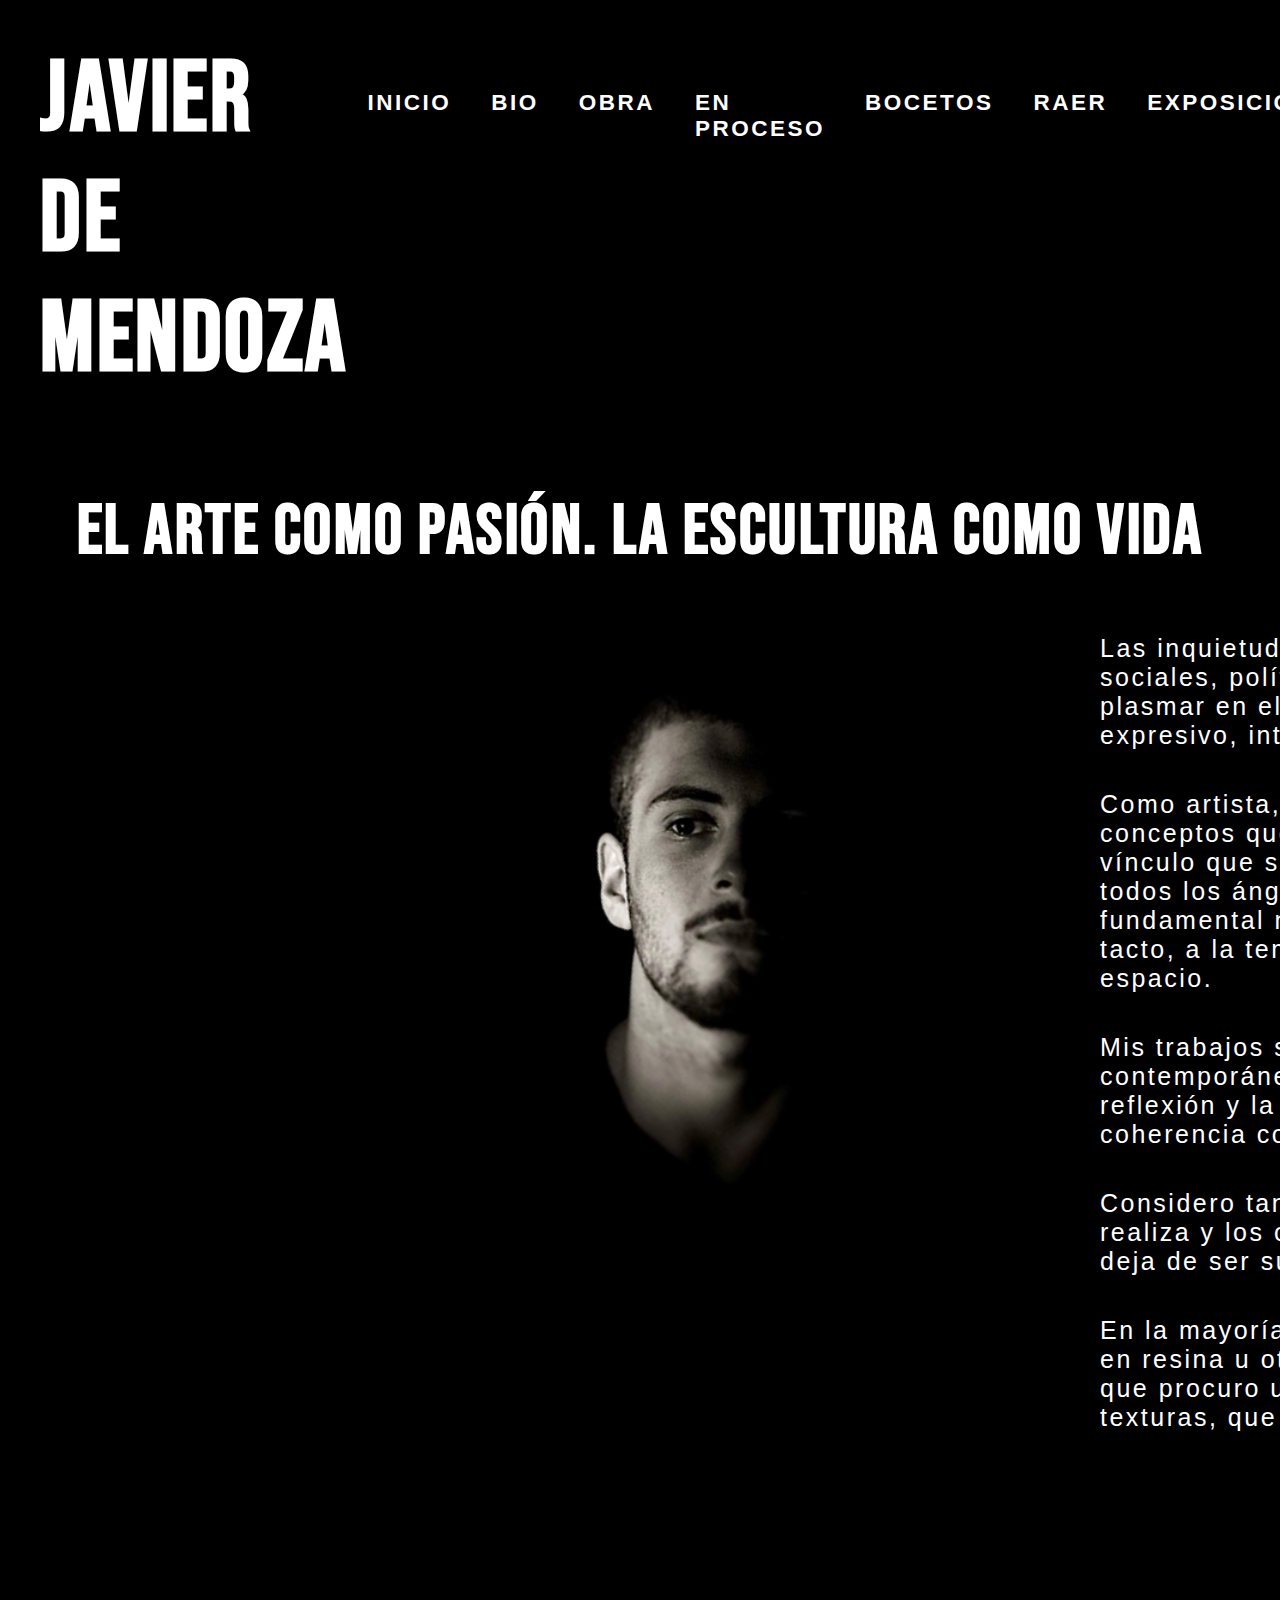
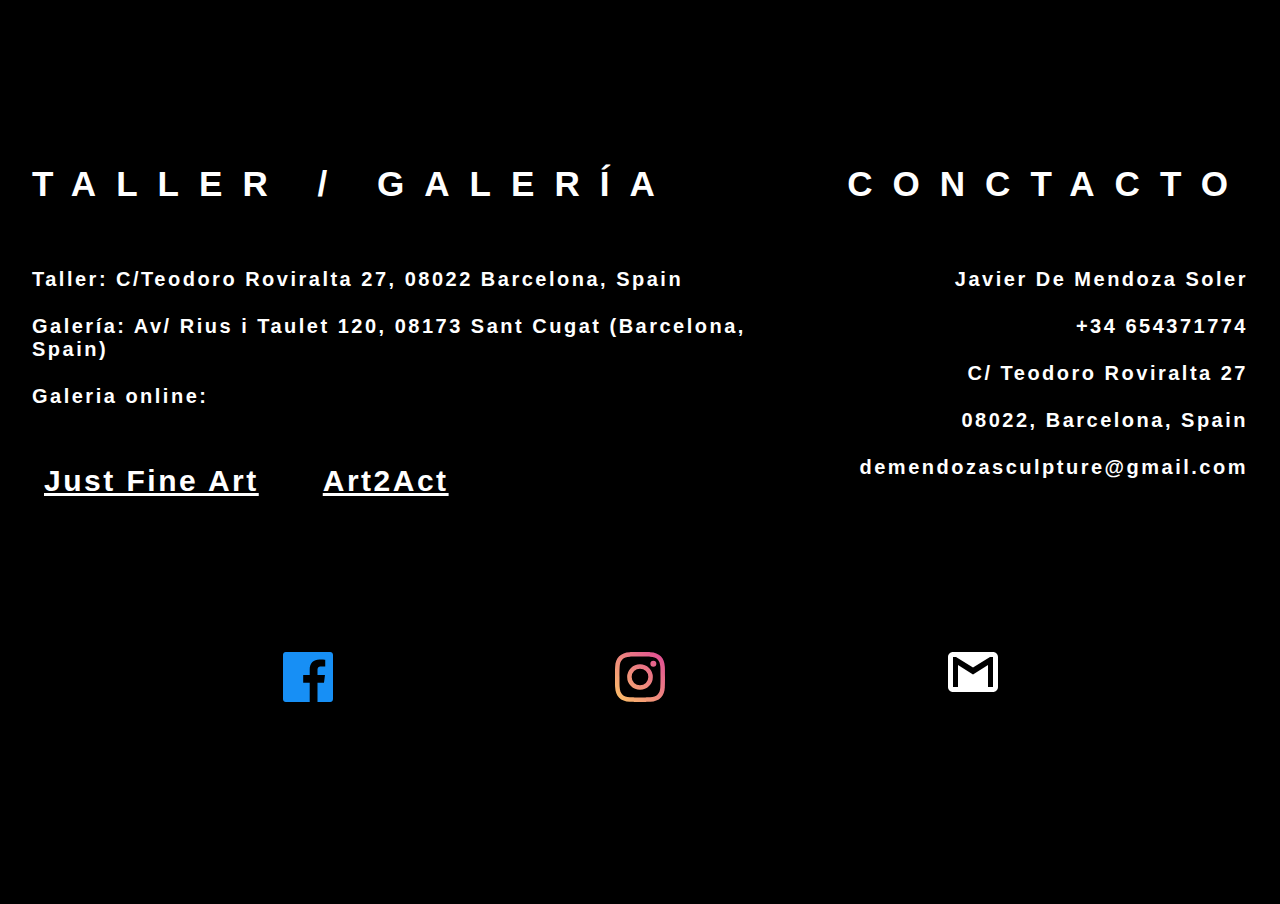
==== index.html @ 6c3a4b6c "initial comit" ====
<!DOCTYPE html>
<html lang="en">
<head>
    <meta charset="UTF-8">
    <meta http-equiv="X-UA-Compatible" content="IE=edge">
    <meta name="viewport" content="width=device-width, initial-scale=1.0">
    <link rel="stylesheet" href="style.css">
    <title>JAVIER</title>
</head>
<body>
    <header>
        <div class="container">
            <div class="container__head">
                <div class="container__head-title">
                    <h1>Javier De Mendoza</h1>
                </div>
            </div>
            <div class="container__head-menu">
                <div>
                    <a href="/index.html"><h2>Inicio</h2></a>
                </div>
                <div>
                    <a href="/Bio/index.html"><h2>Bio</h2></a>
                </div>
                <div>
                    <a href="/Obra/index.html"><h2>Obra</h2></a>
                </div>
                <div>
                    <a href="/EnProceso/index.html"><h2>En proceso</h2></a>
                </div>
                <div>
                    <a href="/Bocetos/index.html"><h2>Bocetos</h2></a>
                </div>
                <div>
                    <a href="/RAER/index.html"><h2>RAER</h2></a>
                </div>
                <div>
                    <a href="/Exposiciones/index.html"><h2>Exposiciones</h2></a>
                </div>
                <div>
                    <a href="/Contacto/index.html"><h2>Contacto</h2></a>
                </div>
            </div>
        </div>
    </header>

    <main>
        <div class="title">
            <h3>El arte como pasión. La escultura como vida</h3>
        </div>
        <div class="inicio">
            <div class="inicio__img">
                <img class="inicio__img-img" src="/Imagenes/Perfil/fotoPerf.png" alt="">
            </div>
            <div class="inicio__text">
                <div>
                    <p>Las inquietudes que me forman como artista y como persona van ligadas a temas sociales, políticos y emocionales, que siento la necesidad de compartir y plasmar en el formato que, en mi opinión, no es solo permanente, sino bello, expresivo, interactivo y con una gran importancia visual.</p>
                </div>
                <div>
                    <p>Como artista, siento la necesidad de materializar de una forma tridimensional los conceptos que quiero transmitir. Es más importante para mí la conexión y el vínculo que se genera entre la persona y aquello que puede tocar y ver desde todos los ángulos, con lo que puede conectar a nivel físico. Por eso considero fundamental no limitar mi trabajo al sentido visual, sino ampliarlo también al tacto, a la temperatura, al peso visual y al contorno que sustrae la obra a un espacio.</p>
                </div>
                <div>
                    <p>Mis trabajos se caracterizan por ser obras escultóricas figurativas contemporáneas. Todas contienen una carga teórica, una narrativa que busca la reflexión y la participación del espectador a nivel personal, además de una coherencia con el entorno social y temporal para el cual están destinadas.</p>
                </div>
                <div>
                    <p>Considero tan fundamental la calidad del trabajo como la razón por la que se realiza y los objetivos que se plantean con cada obra, porque el fin último no deja de ser su difusión, para que mi trabajo llegue a donde pretendo.</p>
                </div>
                <div>
                    <p>En la mayoría de mis obras utilizo la técnica del modelado en arcilla y positivado en resina u otro material definitivo, que varía según el destino de cada obra, ya que procuro un acabado estético, tanto cromáticamente como a nivel de texturas, que es lo que le confiere una formalización consonante.</p>
                </div>
            </div>
        </div>
        
    </main>

    <footer>
        <div class="footer">
            <div class="footer__cardTaller">
                <div>
                    <h3>Taller / Galería</h3>
                </div>
                <div>
                    <h4>Taller: C/Teodoro Roviralta 27, 08022 Barcelona, Spain</h4>
                </div>
                <div>
                    <h4>
                       Galería: Av/ Rius i Taulet 120, 08173 Sant Cugat (Barcelona, Spain) 
                    </h4>
                </div>
                <div>
                    <h4>
                        Galeria online:
                    </h4>
                </div>
                <div class="footer__page">
                    <div class="footer__page-link">
                        <a href=""><h4>Just Fine Art</h4></a>
                    </div>
                    <div class="footer__page-link">
                        <a href=""><h4>Art2Act</h4></a> 
                    </div>
                </div>
            </div>
            <div class="footer__cardContact">
                <div>
                    <h3>Conctacto</h3>
                </div>
                <div>
                    <h4>Javier De Mendoza Soler</h4>
                </div>
                <div>
                    <h4>+34 654371774</h4>
                </div>
                <div>
                    <h4>C/ Teodoro Roviralta 27</h4>
                </div>
                <div>
                    <h4>08022, Barcelona, Spain</h4>
                </div>
                <div>
                    <h4>demendozasculpture@gmail.com</h4>
                </div>
            </div>
        </div>

        <div class="footer__social">
            <div>
                <a href="https://www.facebook.com/Demendozasculpture"><img class="footer__social-fb" src="/Imagenes/RedesSociales/icon-facebook.svg" alt=""></a> 
            </div>
            <div >
                <a href="https://www.instagram.com/demendoza_sculpture/"><img class="footer__social-instagram" src="/Imagenes/RedesSociales/icon-instagram.svg" alt=""></a> 
            </div>
            <div>
                <img class="footer__social-email" src="/Imagenes/RedesSociales/icon-email.svg" alt="">
            </div>
        </div>
    </footer>

</body>
</html>
---- style.css ----
@import url('https://fonts.googleapis.com/css2?family=Bebas+Neue&display=swap');

:root{
    font-size: 62.5%;
    color: white;
    letter-spacing: 2.5px;
}

html {
    box-sizing: border-box;
}

* {
    background-color: black;
    margin: 0;
    padding: 0;
}



.container__head-title h1{
    font-size: 10rem;    
    font-family: 'Bebas Neue', cursive;
}

.container{
    display: flex;
    flex-direction: row;
    justify-content: space-between;
    padding: 3rem;
    margin: 1rem;

}

.container__head-menu{
    display: flex;
    flex-direction: row;
    justify-content: space-around;
    
}

.container__head-menu div {
    padding: 0 2rem;
    font-size: 1.5rem;
}

.container__head-menu div h2 {
    text-transform: uppercase;
    font-family: "Open Sans", sans-serif;
    cursor: pointer;
    margin-top: 5rem;
}


.container__head-menu div a {
    text-decoration: none;
    color: white;
}



.inicio__img{
    width: 100%;
}

.inicio__img-img{
    width: 60%;
    float: right;
    margin-right: 10rem;
}

.inicio {
    display: flex;
    flex-direction: row;
    justify-content: space-around;
    width: 220rem;
}

.inicio__text {
    width: 100%;
}

.inicio__text div h3{
    font-size: 8rem;
}

.inicio__text p {
    font-size: 2.5rem;
    padding: 2rem 0;
    font-family: "Open Sans", sans-serif;
}

.title {
    font-size: 6rem;
    text-align: center;
    margin-top: 6rem;
    margin-bottom: 4rem;
}

.title h3 {
    font-family: 'Bebas Neue', cursive;
}

footer{
    margin-top: 20rem;
}

.footer{
    display: flex;
    flex-direction: row;
    justify-content: space-evenly;
    font-size: 3rem;
    font-family: "Open Sans", sans-serif;
    padding: 10rem 2rem;
}

.footer div div {
    padding: 1.2rem;
}

.footer div h4 {
    font-size: 2rem;
}

.footer__social{
    margin-top: 3rem;
    margin-bottom: 20rem;
    display: flex;
    flex-direction: row;
    justify-content: space-evenly;
}

.footer__social-email,
.footer__social-fb,
.footer__social-instagram{
    width: 5rem;
    cursor: pointer;
}

.footer__page{
    cursor: pointer;
    display: flex;
    flex-direction: row;
    max-width: 100%;
}

.footer__cardTaller {
    font-family: "Open Sans", sans-serif;
}

.footer__cardTaller h3,
.footer__cardContact h3{
    letter-spacing: 2rem;
    text-transform: uppercase;
    margin-bottom: 4rem;
}

.footer__cardContact{
    text-align: end;
}

.footer__page-link{
    margin-top: 2rem;
}

.footer__page-link a{
    
    color: white;
}

.footer__page-link a h4{
    font-size: 3rem;
    margin-right: 4rem;
}
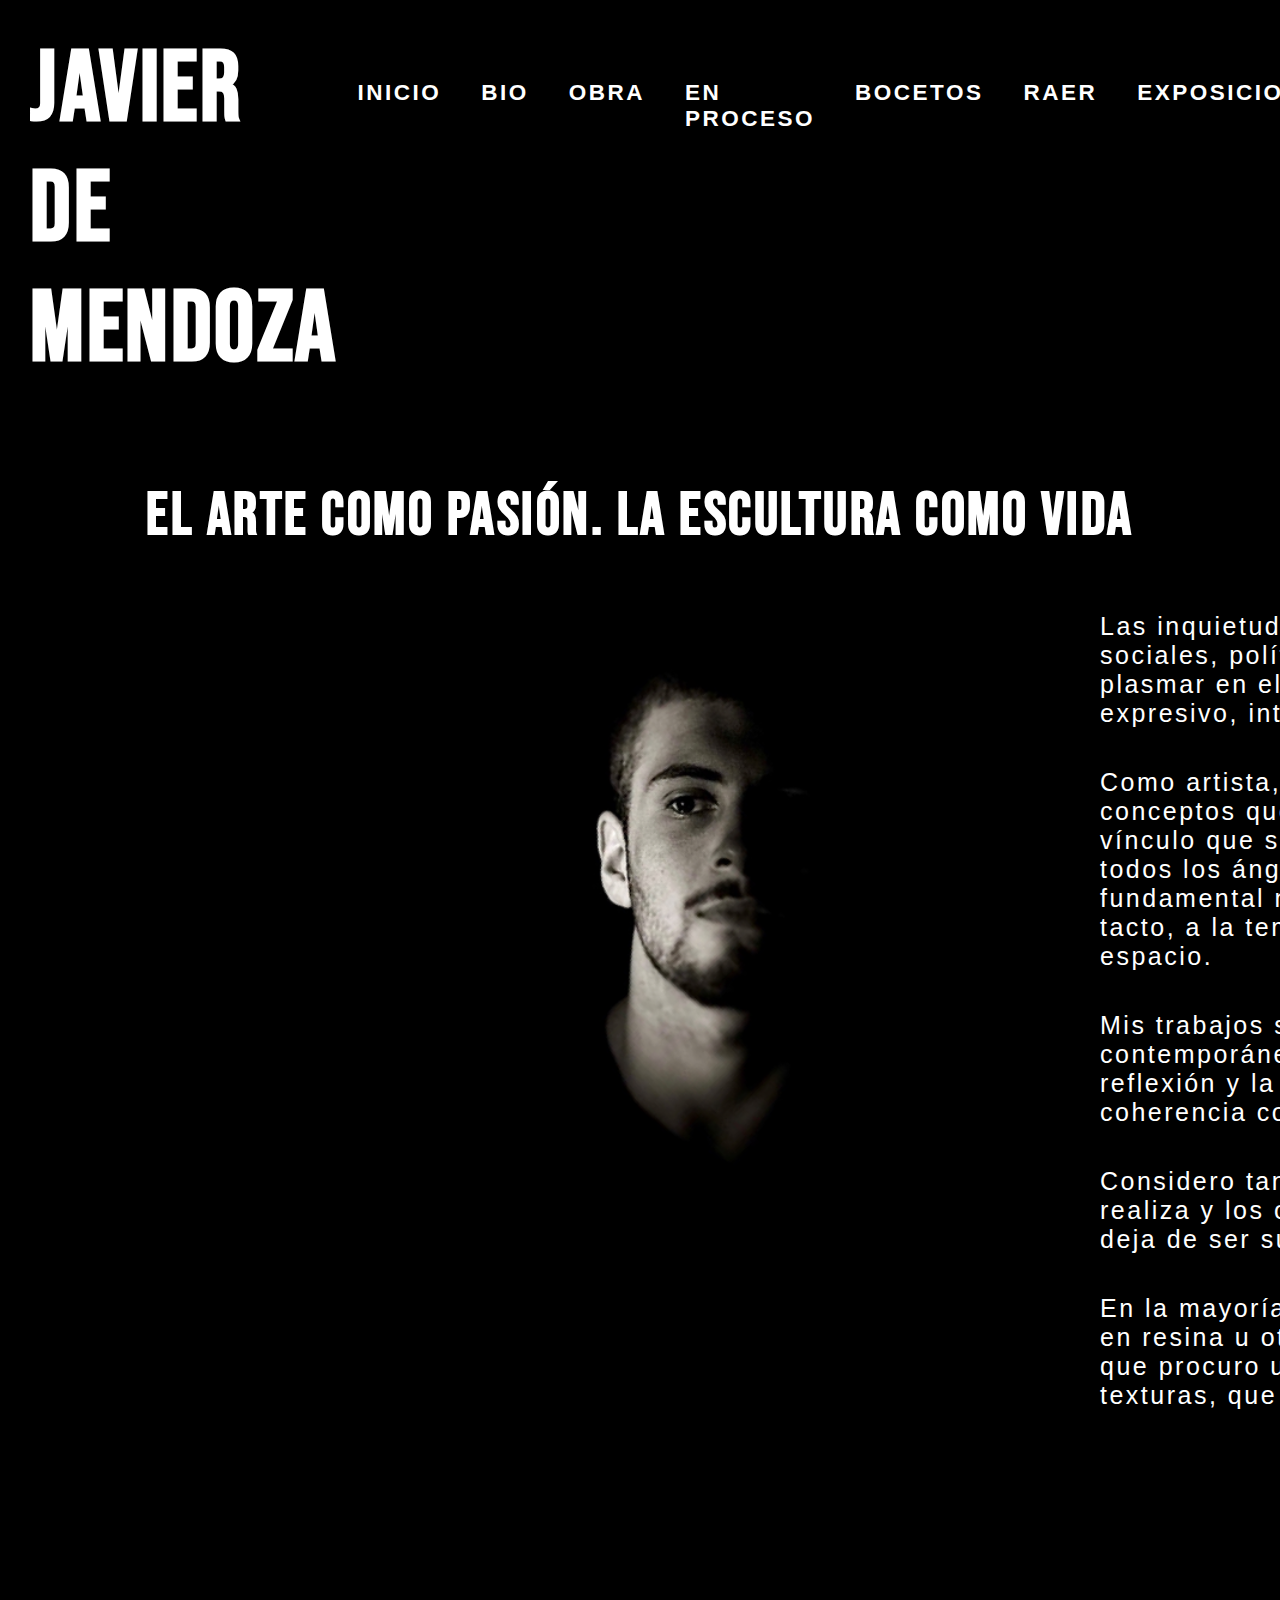
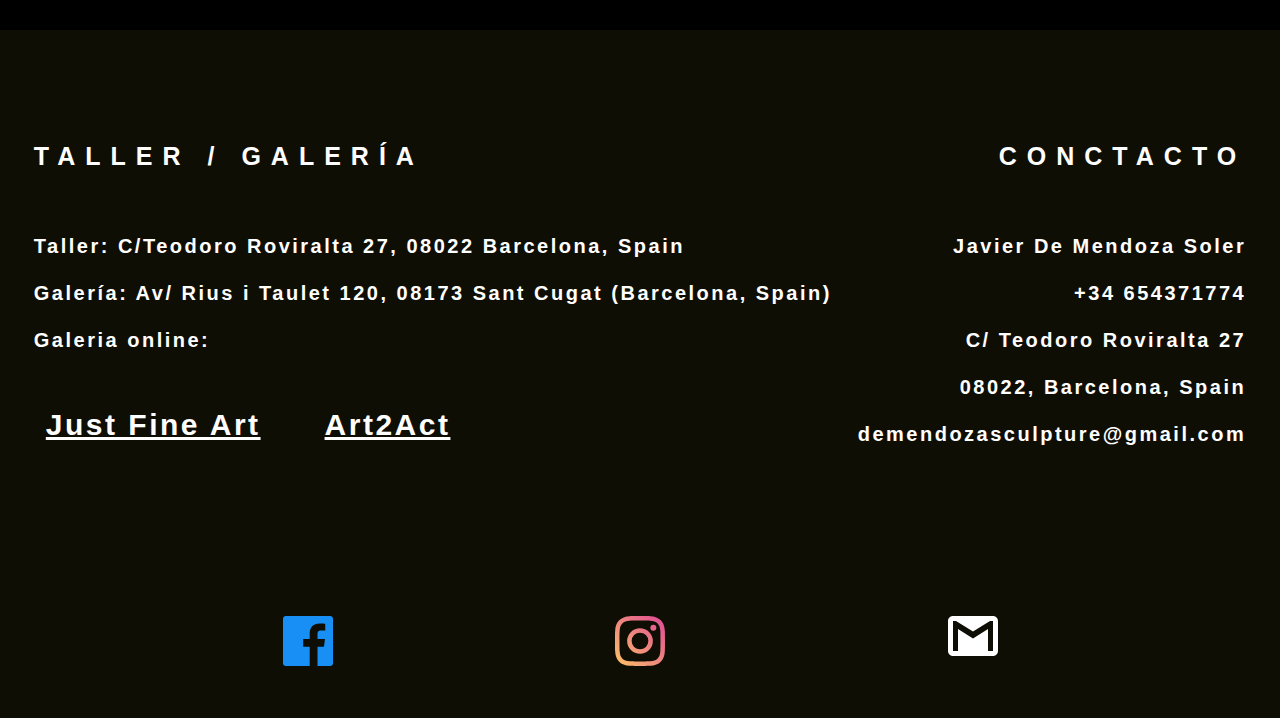
==== commit afba0f5c: "Header no bugs" ====
--- a/index.html
+++ b/index.html
@@ -12,41 +12,41 @@
         <div class="container">
             <div class="container__head">
                 <div class="container__head-title">
-                    <h1>Javier De Mendoza</h1>
+                    <h1 class="text-xxxl">Javier De Mendoza</h1>
                 </div>
             </div>
-            <div class="container__head-menu">
-                <div>
+            <nav class="container__head-menu">
+                <div class="btn">
                     <a href="/index.html"><h2>Inicio</h2></a>
                 </div>
-                <div>
+                <div class="btn">
                     <a href="/Bio/index.html"><h2>Bio</h2></a>
                 </div>
-                <div>
+                <div class="btn">
                     <a href="/Obra/index.html"><h2>Obra</h2></a>
                 </div>
-                <div>
+                <div class="btn">
                     <a href="/EnProceso/index.html"><h2>En proceso</h2></a>
                 </div>
-                <div>
+                <div class="btn">
                     <a href="/Bocetos/index.html"><h2>Bocetos</h2></a>
                 </div>
-                <div>
+                <div class="btn">
                     <a href="/RAER/index.html"><h2>RAER</h2></a>
                 </div>
-                <div>
+                <div class="btn">
                     <a href="/Exposiciones/index.html"><h2>Exposiciones</h2></a>
                 </div>
-                <div>
+                <div class="btn">
                     <a href="/Contacto/index.html"><h2>Contacto</h2></a>
                 </div>
-            </div>
+            </div></nav>
         </div>
     </header>
 
     <main>
         <div class="title">
-            <h3>El arte como pasión. La escultura como vida</h3>
+            <h3 class="text-xxl">El arte como pasión. La escultura como vida</h3>
         </div>
         <div class="inicio">
             <div class="inicio__img">
@@ -54,19 +54,19 @@
             </div>
             <div class="inicio__text">
                 <div>
-                    <p>Las inquietudes que me forman como artista y como persona van ligadas a temas sociales, políticos y emocionales, que siento la necesidad de compartir y plasmar en el formato que, en mi opinión, no es solo permanente, sino bello, expresivo, interactivo y con una gran importancia visual.</p>
+                    <p class="text-xl">Las inquietudes que me forman como artista y como persona van ligadas a temas sociales, políticos y emocionales, que siento la necesidad de compartir y plasmar en el formato que, en mi opinión, no es solo permanente, sino bello, expresivo, interactivo y con una gran importancia visual.</p>
                 </div>
                 <div>
-                    <p>Como artista, siento la necesidad de materializar de una forma tridimensional los conceptos que quiero transmitir. Es más importante para mí la conexión y el vínculo que se genera entre la persona y aquello que puede tocar y ver desde todos los ángulos, con lo que puede conectar a nivel físico. Por eso considero fundamental no limitar mi trabajo al sentido visual, sino ampliarlo también al tacto, a la temperatura, al peso visual y al contorno que sustrae la obra a un espacio.</p>
+                    <p class="text-xl">Como artista, siento la necesidad de materializar de una forma tridimensional los conceptos que quiero transmitir. Es más importante para mí la conexión y el vínculo que se genera entre la persona y aquello que puede tocar y ver desde todos los ángulos, con lo que puede conectar a nivel físico. Por eso considero fundamental no limitar mi trabajo al sentido visual, sino ampliarlo también al tacto, a la temperatura, al peso visual y al contorno que sustrae la obra a un espacio.</p>
                 </div>
                 <div>
-                    <p>Mis trabajos se caracterizan por ser obras escultóricas figurativas contemporáneas. Todas contienen una carga teórica, una narrativa que busca la reflexión y la participación del espectador a nivel personal, además de una coherencia con el entorno social y temporal para el cual están destinadas.</p>
+                    <p class="text-xl">Mis trabajos se caracterizan por ser obras escultóricas figurativas contemporáneas. Todas contienen una carga teórica, una narrativa que busca la reflexión y la participación del espectador a nivel personal, además de una coherencia con el entorno social y temporal para el cual están destinadas.</p>
                 </div>
                 <div>
-                    <p>Considero tan fundamental la calidad del trabajo como la razón por la que se realiza y los objetivos que se plantean con cada obra, porque el fin último no deja de ser su difusión, para que mi trabajo llegue a donde pretendo.</p>
+                    <p class="text-xl">Considero tan fundamental la calidad del trabajo como la razón por la que se realiza y los objetivos que se plantean con cada obra, porque el fin último no deja de ser su difusión, para que mi trabajo llegue a donde pretendo.</p>
                 </div>
                 <div>
-                    <p>En la mayoría de mis obras utilizo la técnica del modelado en arcilla y positivado en resina u otro material definitivo, que varía según el destino de cada obra, ya que procuro un acabado estético, tanto cromáticamente como a nivel de texturas, que es lo que le confiere una formalización consonante.</p>
+                    <p class="text-xl">En la mayoría de mis obras utilizo la técnica del modelado en arcilla y positivado en resina u otro material definitivo, que varía según el destino de cada obra, ya que procuro un acabado estético, tanto cromáticamente como a nivel de texturas, que es lo que le confiere una formalización consonante.</p>
                 </div>
             </div>
         </div>
@@ -77,7 +77,7 @@
         <div class="footer">
             <div class="footer__cardTaller">
                 <div>
-                    <h3>Taller / Galería</h3>
+                    <h3 class="text-xl">Taller / Galería</h3>
                 </div>
                 <div>
                     <h4>Taller: C/Teodoro Roviralta 27, 08022 Barcelona, Spain</h4>
@@ -103,7 +103,7 @@
             </div>
             <div class="footer__cardContact">
                 <div>
-                    <h3>Conctacto</h3>
+                    <h3 class="text-xl">Conctacto</h3>
                 </div>
                 <div>
                     <h4>Javier De Mendoza Soler</h4>
--- a/style.css
+++ b/style.css
@@ -11,16 +11,34 @@
 }
 
 * {
-    background-color: black;
     margin: 0;
     padding: 0;
 }
 
+body{
+    background-color: black;
+}
+
+/* UTILITIES */
+
+/* HEADER JAVIER DE MENDOZA */
+.text-xxxl {
+    font-size: 10rem;
+}
+
+/* TITULO SECCIÓN */
+.text-xxl {
+    font-size: 6rem;
+}
+
+.text-xl {
+    font-size: 2.5rem;
+}
 
 
-.container__head-title h1{
-    font-size: 10rem;    
-    font-family: 'Bebas Neue', cursive;
+
+footer{
+    background-color: #0F0E04;
 }
 
 .container{
@@ -28,8 +46,10 @@
     flex-direction: row;
     justify-content: space-between;
     padding: 3rem;
-    margin: 1rem;
+}
 
+.container__head-title h1{   
+    font-family: 'Bebas Neue', cursive;
 }
 
 .container__head-menu{
@@ -55,9 +75,8 @@
 .container__head-menu div a {
     text-decoration: none;
     color: white;
+    transition: all 0.4s ease;
 }
-
-
 
 .inicio__img{
     width: 100%;
@@ -80,18 +99,12 @@
     width: 100%;
 }
 
-.inicio__text div h3{
-    font-size: 8rem;
-}
-
 .inicio__text p {
-    font-size: 2.5rem;
     padding: 2rem 0;
     font-family: "Open Sans", sans-serif;
 }
 
 .title {
-    font-size: 6rem;
     text-align: center;
     margin-top: 6rem;
     margin-bottom: 4rem;
@@ -109,7 +122,6 @@
     display: flex;
     flex-direction: row;
     justify-content: space-evenly;
-    font-size: 3rem;
     font-family: "Open Sans", sans-serif;
     padding: 10rem 2rem;
 }
@@ -123,8 +135,7 @@
 }
 
 .footer__social{
-    margin-top: 3rem;
-    margin-bottom: 20rem;
+    padding: 5rem 0; 
     display: flex;
     flex-direction: row;
     justify-content: space-evenly;
@@ -150,7 +161,7 @@
 
 .footer__cardTaller h3,
 .footer__cardContact h3{
-    letter-spacing: 2rem;
+    letter-spacing: 1rem;
     text-transform: uppercase;
     margin-bottom: 4rem;
 }
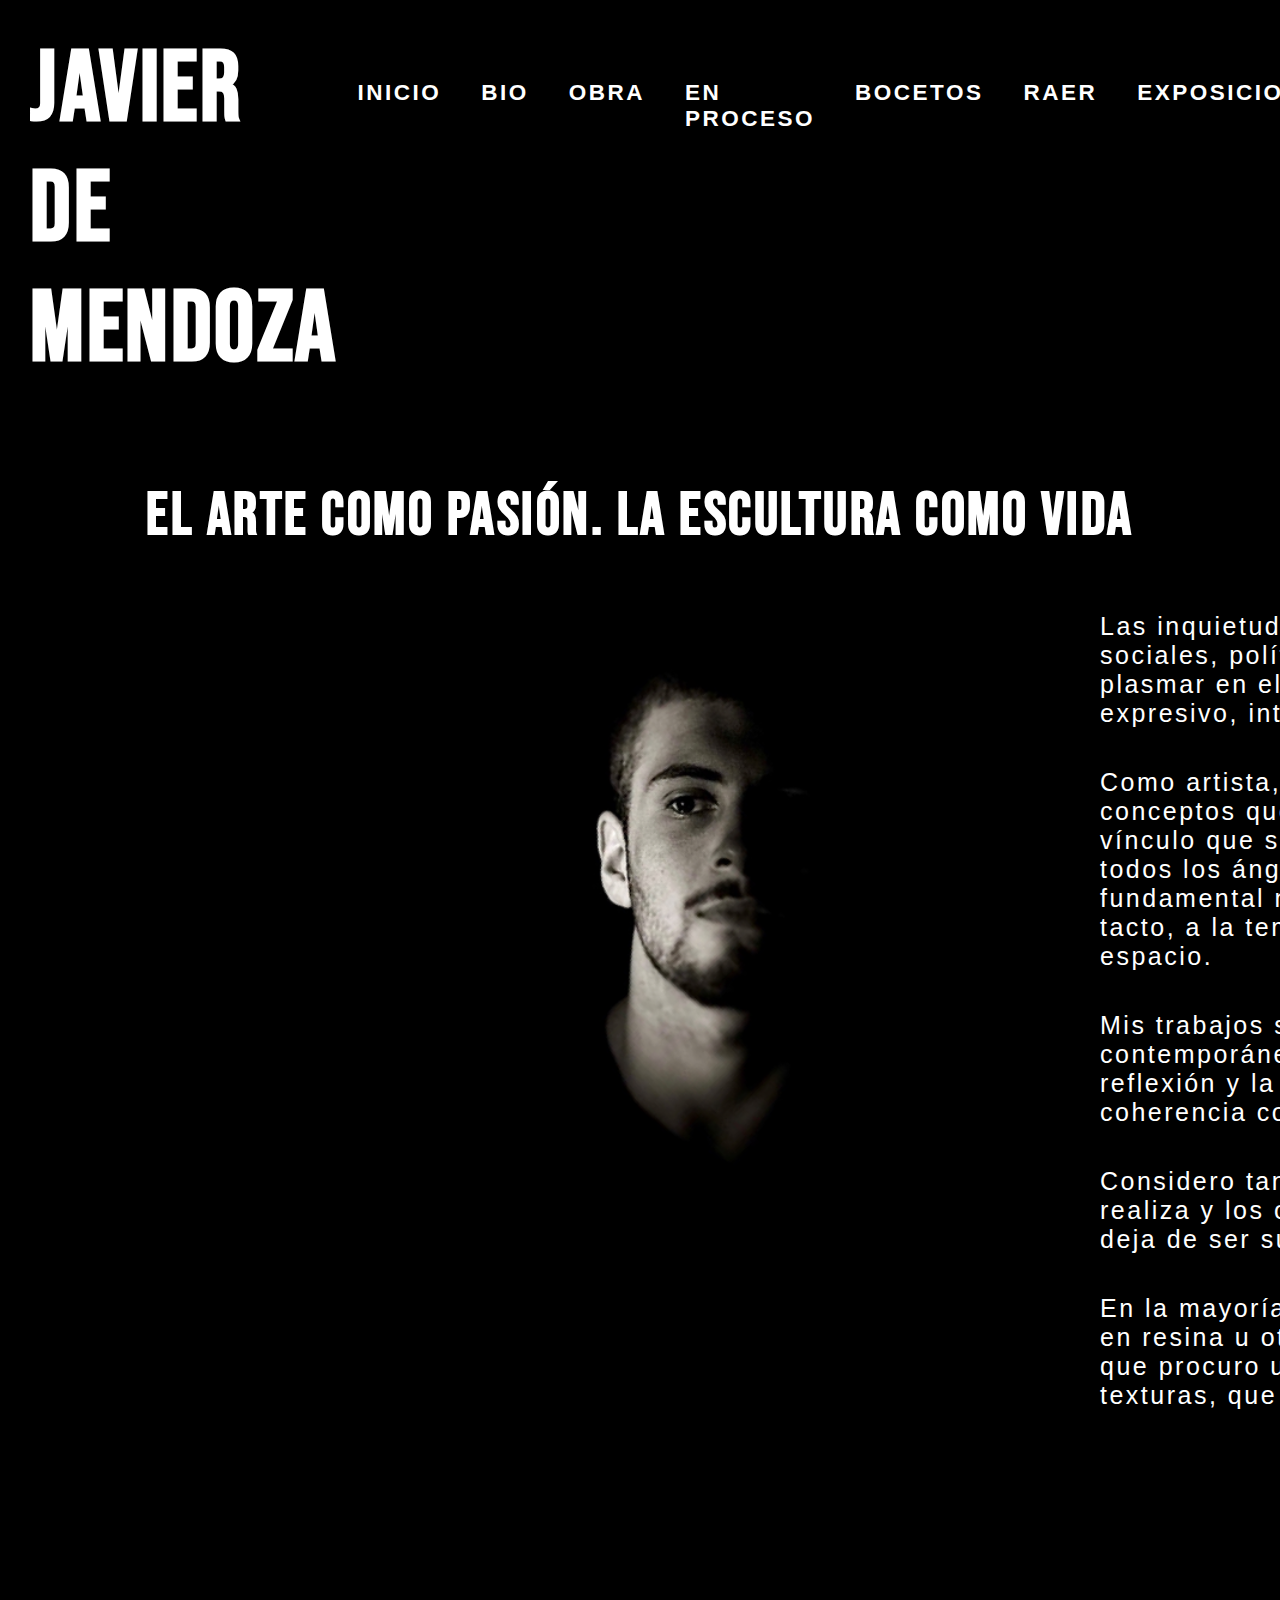
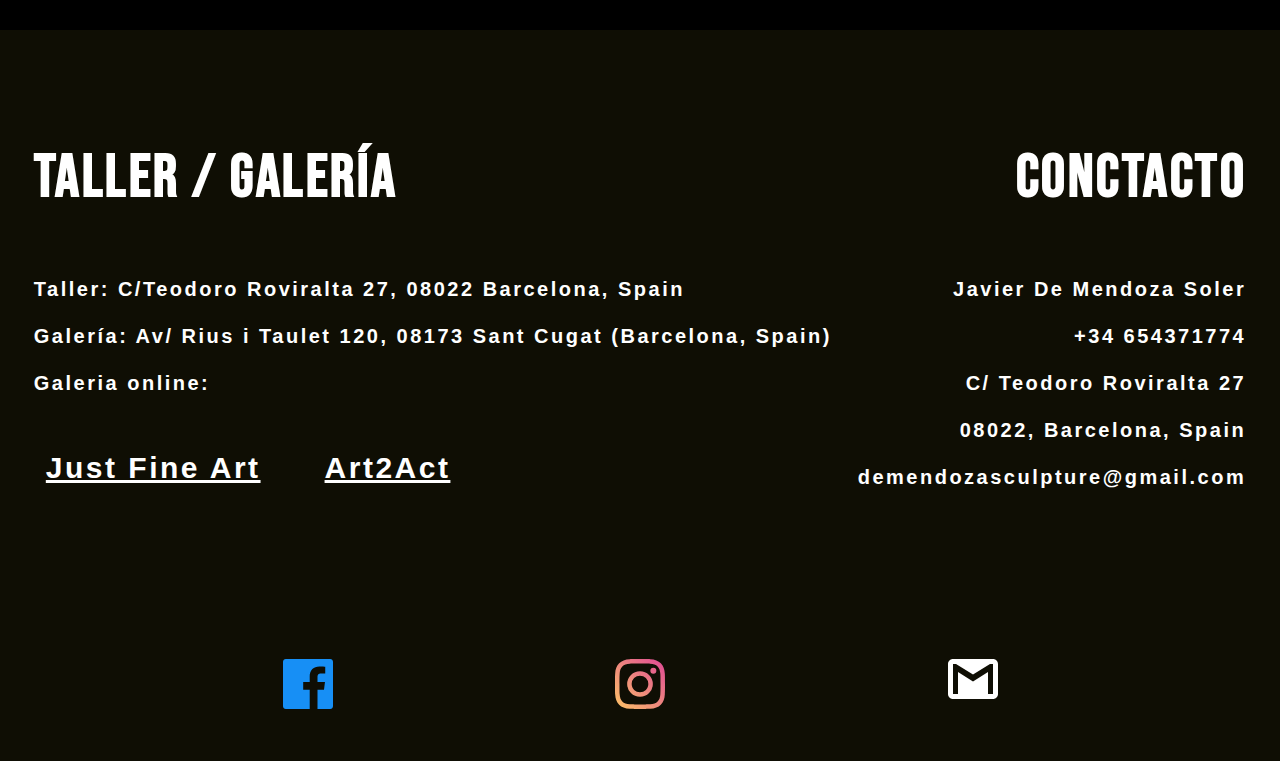
==== commit 161ee4a2: "en proceso / bocetos" ====
--- a/index.html
+++ b/index.html
@@ -12,7 +12,7 @@
         <div class="container">
             <div class="container__head">
                 <div class="container__head-title">
-                    <h1 class="text-xxxl">Javier De Mendoza</h1>
+                    <h1 class="btn text-xxxl">Javier De Mendoza</h1>
                 </div>
             </div>
             <nav class="container__head-menu">
@@ -77,7 +77,7 @@
         <div class="footer">
             <div class="footer__cardTaller">
                 <div>
-                    <h3 class="text-xl">Taller / Galería</h3>
+                    <h3 class="text-xxl">Taller / Galería</h3>
                 </div>
                 <div>
                     <h4>Taller: C/Teodoro Roviralta 27, 08022 Barcelona, Spain</h4>
@@ -103,7 +103,7 @@
             </div>
             <div class="footer__cardContact">
                 <div>
-                    <h3 class="text-xl">Conctacto</h3>
+                    <h3 class="text-xxl">Conctacto</h3>
                 </div>
                 <div>
                     <h4>Javier De Mendoza Soler</h4>
@@ -124,13 +124,13 @@
         </div>
 
         <div class="footer__social">
-            <div>
+            <div class="btn">
                 <a href="https://www.facebook.com/Demendozasculpture"><img class="footer__social-fb" src="/Imagenes/RedesSociales/icon-facebook.svg" alt=""></a> 
             </div>
-            <div >
+            <div class="btn">
                 <a href="https://www.instagram.com/demendoza_sculpture/"><img class="footer__social-instagram" src="/Imagenes/RedesSociales/icon-instagram.svg" alt=""></a> 
             </div>
-            <div>
+            <div class="btn">
                 <img class="footer__social-email" src="/Imagenes/RedesSociales/icon-email.svg" alt="">
             </div>
         </div>
--- a/style.css
+++ b/style.css
@@ -24,22 +24,27 @@
 /* HEADER JAVIER DE MENDOZA */
 .text-xxxl {
     font-size: 10rem;
+    font-family: 'Bebas Neue', cursive;
 }
 
 /* TITULO SECCIÓN */
 .text-xxl {
     font-size: 6rem;
+    font-family: 'Bebas Neue', cursive;
 }
 
 .text-xl {
     font-size: 2.5rem;
 }
 
+/* BTN MENU */
+.btn{
+    transition: all 0.5s ease;
+}
+.btn:hover{
+    transform: translateY(-8px)
+}
 
-
-footer{
-    background-color: #0F0E04;
-}
 
 .container{
     display: flex;
@@ -116,6 +121,7 @@
 
 footer{
     margin-top: 20rem;
+    background-color: #0F0E04;
 }
 
 .footer{
@@ -161,7 +167,6 @@
 
 .footer__cardTaller h3,
 .footer__cardContact h3{
-    letter-spacing: 1rem;
     text-transform: uppercase;
     margin-bottom: 4rem;
 }
@@ -182,4 +187,5 @@
 .footer__page-link a h4{
     font-size: 3rem;
     margin-right: 4rem;
-}+}
+
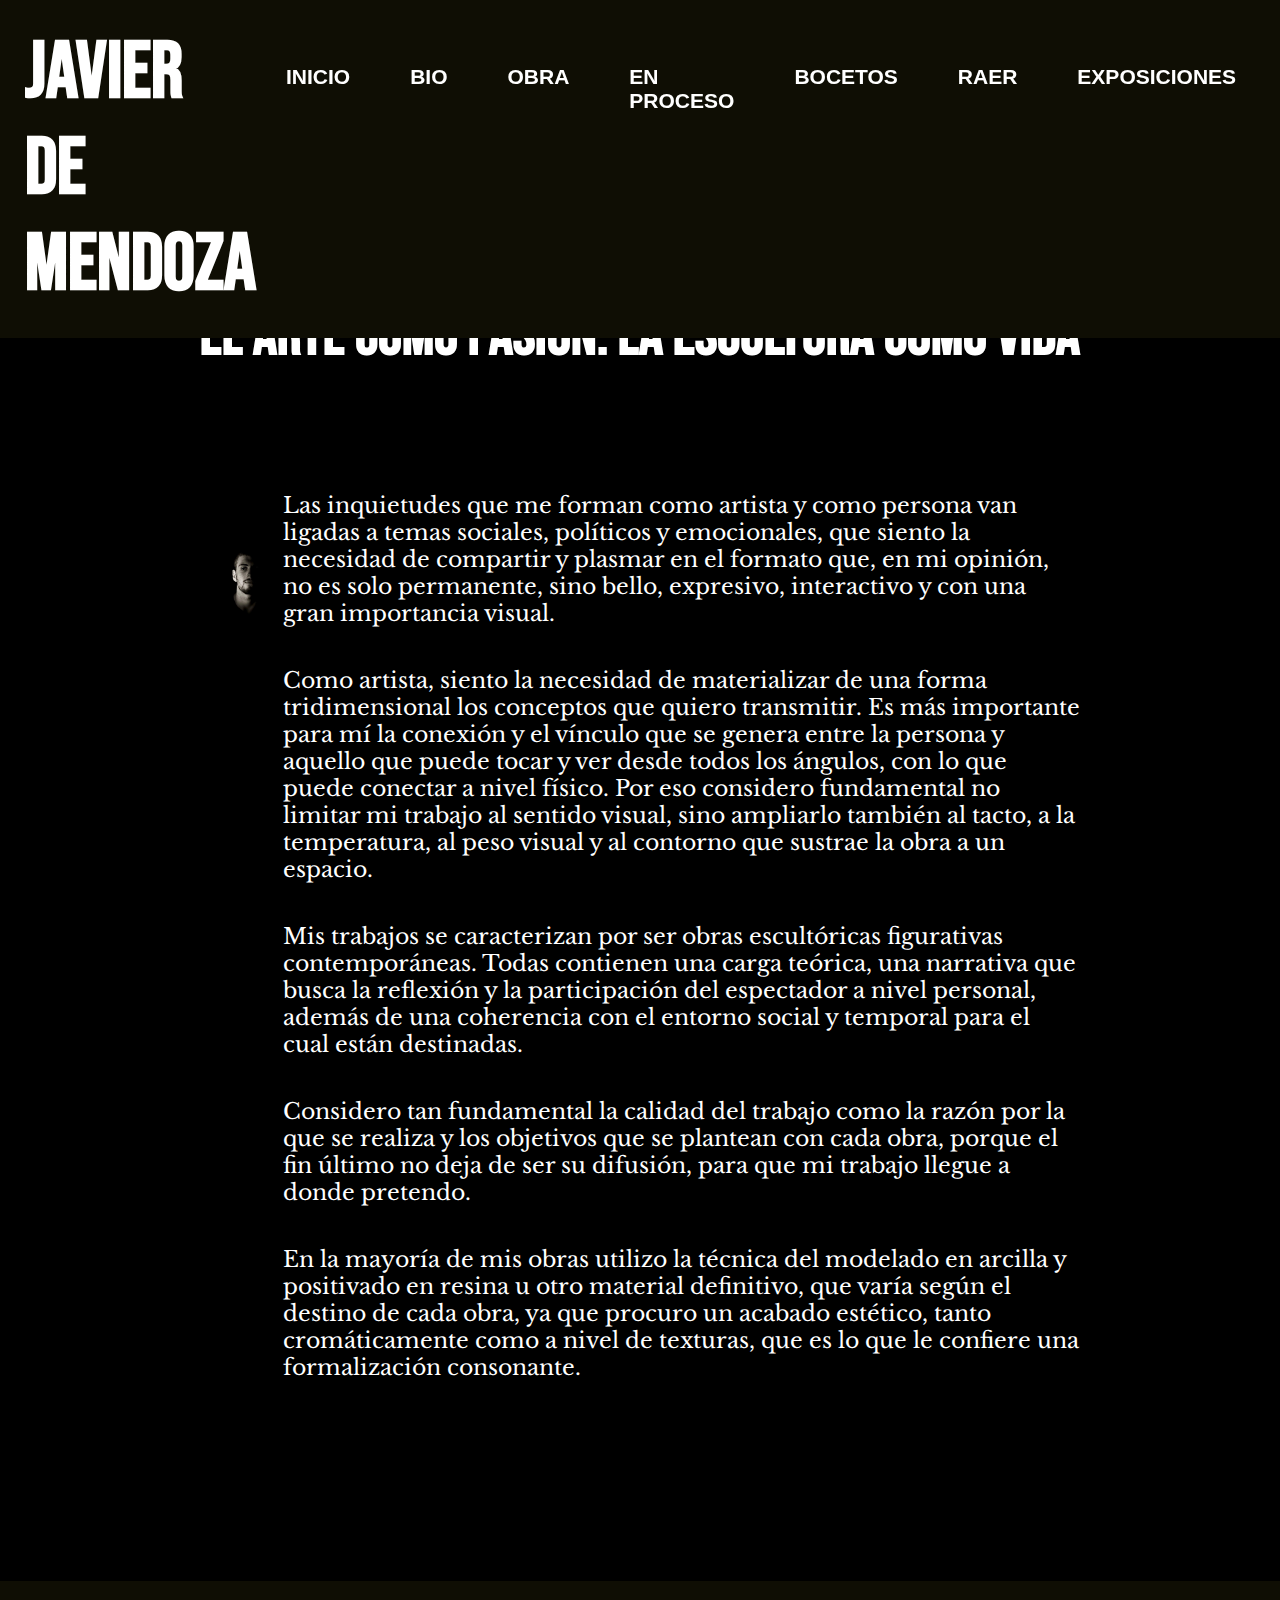
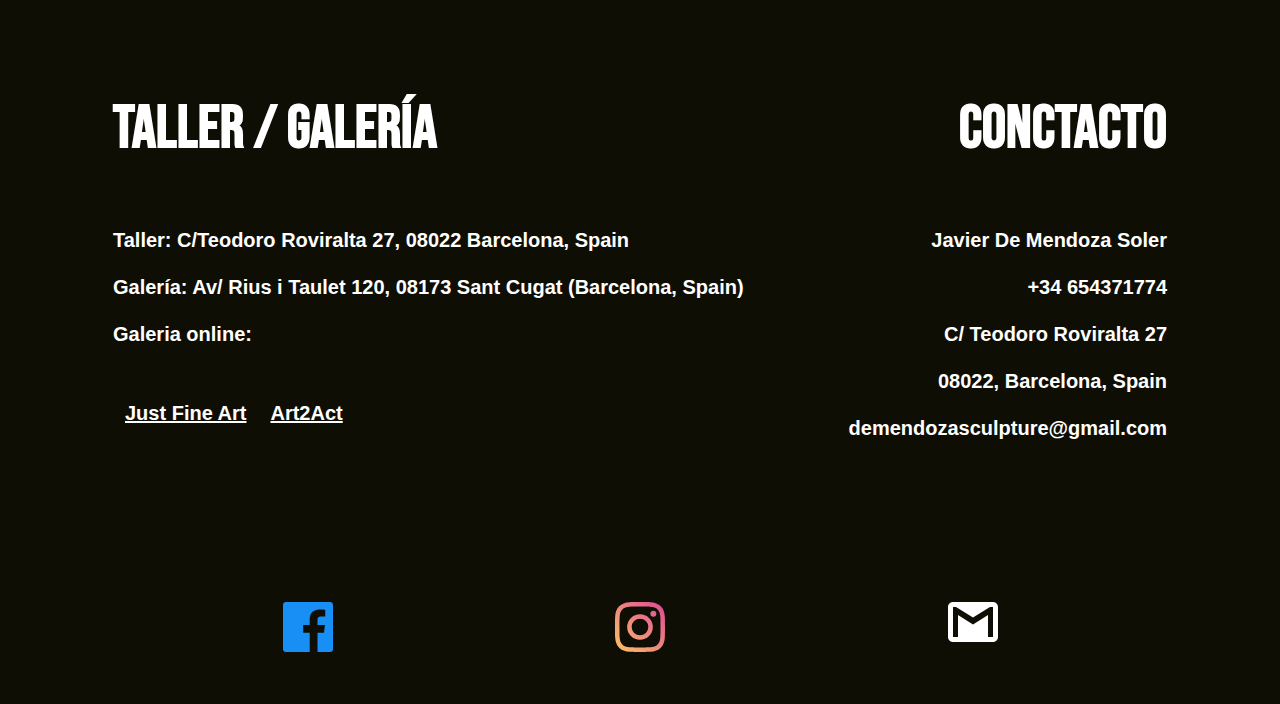
==== commit 49699039: "Desktop ready" ====
--- a/index.html
+++ b/index.html
@@ -45,28 +45,30 @@
     </header>
 
     <main>
-        <div class="title">
-            <h3 class="text-xxl">El arte como pasión. La escultura como vida</h3>
-        </div>
-        <div class="inicio">
-            <div class="inicio__img">
-                <img class="inicio__img-img" src="/Imagenes/Perfil/fotoPerf.png" alt="">
+        <div class="card">
+            <div class="card__title">
+                <h3 class="text-xxl">El arte como pasión. La escultura como vida</h3>
             </div>
-            <div class="inicio__text">
+            <div class="card__inicio">
                 <div>
-                    <p class="text-xl">Las inquietudes que me forman como artista y como persona van ligadas a temas sociales, políticos y emocionales, que siento la necesidad de compartir y plasmar en el formato que, en mi opinión, no es solo permanente, sino bello, expresivo, interactivo y con una gran importancia visual.</p>
+                    <img class="" src="/Imagenes/Perfil/fotoPerf.png" alt="">
                 </div>
-                <div>
-                    <p class="text-xl">Como artista, siento la necesidad de materializar de una forma tridimensional los conceptos que quiero transmitir. Es más importante para mí la conexión y el vínculo que se genera entre la persona y aquello que puede tocar y ver desde todos los ángulos, con lo que puede conectar a nivel físico. Por eso considero fundamental no limitar mi trabajo al sentido visual, sino ampliarlo también al tacto, a la temperatura, al peso visual y al contorno que sustrae la obra a un espacio.</p>
-                </div>
-                <div>
-                    <p class="text-xl">Mis trabajos se caracterizan por ser obras escultóricas figurativas contemporáneas. Todas contienen una carga teórica, una narrativa que busca la reflexión y la participación del espectador a nivel personal, además de una coherencia con el entorno social y temporal para el cual están destinadas.</p>
-                </div>
-                <div>
-                    <p class="text-xl">Considero tan fundamental la calidad del trabajo como la razón por la que se realiza y los objetivos que se plantean con cada obra, porque el fin último no deja de ser su difusión, para que mi trabajo llegue a donde pretendo.</p>
-                </div>
-                <div>
-                    <p class="text-xl">En la mayoría de mis obras utilizo la técnica del modelado en arcilla y positivado en resina u otro material definitivo, que varía según el destino de cada obra, ya que procuro un acabado estético, tanto cromáticamente como a nivel de texturas, que es lo que le confiere una formalización consonante.</p>
+                <div class="card__inicio-text">
+                    <div>
+                        <p class="text-xl">Las inquietudes que me forman como artista y como persona van ligadas a temas sociales, políticos y emocionales, que siento la necesidad de compartir y plasmar en el formato que, en mi opinión, no es solo permanente, sino bello, expresivo, interactivo y con una gran importancia visual.</p>
+                    </div>
+                    <div>
+                        <p class="text-xl">Como artista, siento la necesidad de materializar de una forma tridimensional los conceptos que quiero transmitir. Es más importante para mí la conexión y el vínculo que se genera entre la persona y aquello que puede tocar y ver desde todos los ángulos, con lo que puede conectar a nivel físico. Por eso considero fundamental no limitar mi trabajo al sentido visual, sino ampliarlo también al tacto, a la temperatura, al peso visual y al contorno que sustrae la obra a un espacio.</p>
+                    </div>
+                    <div>
+                        <p class="text-xl">Mis trabajos se caracterizan por ser obras escultóricas figurativas contemporáneas. Todas contienen una carga teórica, una narrativa que busca la reflexión y la participación del espectador a nivel personal, además de una coherencia con el entorno social y temporal para el cual están destinadas.</p>
+                    </div>
+                    <div>
+                        <p class="text-xl">Considero tan fundamental la calidad del trabajo como la razón por la que se realiza y los objetivos que se plantean con cada obra, porque el fin último no deja de ser su difusión, para que mi trabajo llegue a donde pretendo.</p>
+                    </div>
+                    <div>
+                        <p class="text-xl">En la mayoría de mis obras utilizo la técnica del modelado en arcilla y positivado en resina u otro material definitivo, que varía según el destino de cada obra, ya que procuro un acabado estético, tanto cromáticamente como a nivel de texturas, que es lo que le confiere una formalización consonante.</p>
+                    </div>
                 </div>
             </div>
         </div>
--- a/style.css
+++ b/style.css
@@ -1,9 +1,9 @@
 @import url('https://fonts.googleapis.com/css2?family=Bebas+Neue&display=swap');
+@import url('https://fonts.googleapis.com/css2?family=Libre+Baskerville&display=swap');
 
 :root{
     font-size: 62.5%;
     color: white;
-    letter-spacing: 2.5px;
 }
 
 html {
@@ -20,10 +20,9 @@
 }
 
 /* UTILITIES */
-
 /* HEADER JAVIER DE MENDOZA */
 .text-xxxl {
-    font-size: 10rem;
+    font-size: 8rem;
     font-family: 'Bebas Neue', cursive;
 }
 
@@ -34,7 +33,8 @@
 }
 
 .text-xl {
-    font-size: 2.5rem;
+    font-size: 2.2rem;
+    font-family: 'Libre Baskerville', serif;
 }
 
 /* BTN MENU */
@@ -42,38 +42,38 @@
     transition: all 0.5s ease;
 }
 .btn:hover{
-    transform: translateY(-8px)
+    transform: translateY(-8px);
 }
 
+header{
+    background-color: #0F0E04;
+    position: fixed;
+    width: 100%;
+    top: 0;
+}
 
 .container{
     display: flex;
     flex-direction: row;
     justify-content: space-between;
-    padding: 3rem;
-}
-
-.container__head-title h1{   
-    font-family: 'Bebas Neue', cursive;
+    padding: 2.5rem;
 }
 
 .container__head-menu{
     display: flex;
     flex-direction: row;
-    justify-content: space-around;
-    
 }
 
 .container__head-menu div {
-    padding: 0 2rem;
-    font-size: 1.5rem;
+    padding: 0 3rem;
+    font-size: 1.4rem;
 }
 
 .container__head-menu div h2 {
     text-transform: uppercase;
     font-family: "Open Sans", sans-serif;
     cursor: pointer;
-    margin-top: 5rem;
+    padding: 4rem 0;
 }
 
 
@@ -83,42 +83,40 @@
     transition: all 0.4s ease;
 }
 
-.inicio__img{
-    width: 100%;
+
+/*MAIN*/
+main{
+    margin-top: 30rem;
 }
 
-.inicio__img-img{
-    width: 60%;
-    float: right;
-    margin-right: 10rem;
+.card{
+    padding: 0 20rem;
+    text-align: center;
 }
 
-.inicio {
+.card__inicio{
+    margin-top: 8rem;
     display: flex;
     flex-direction: row;
-    justify-content: space-around;
-    width: 220rem;
+    justify-content: center;
 }
 
-.inicio__text {
-    width: 100%;
+.card__inicio-text{
+    max-width: 100rem;
+    text-align: left;
 }
 
-.inicio__text p {
-    padding: 2rem 0;
-    font-family: "Open Sans", sans-serif;
+.card__inicio-text div{
+    margin-top: 4rem;
 }
 
-.title {
-    text-align: center;
-    margin-top: 6rem;
-    margin-bottom: 4rem;
+.card__inicio div img{
+    max-width: 100%;
+    margin-top: 9rem;
 }
 
-.title h3 {
-    font-family: 'Bebas Neue', cursive;
-}
 
+/*FOOTER*/
 footer{
     margin-top: 20rem;
     background-color: #0F0E04;
@@ -158,12 +156,8 @@
     cursor: pointer;
     display: flex;
     flex-direction: row;
-    max-width: 100%;
 }
 
-.footer__cardTaller {
-    font-family: "Open Sans", sans-serif;
-}
 
 .footer__cardTaller h3,
 .footer__cardContact h3{
@@ -180,12 +174,8 @@
 }
 
 .footer__page-link a{
-    
     color: white;
 }
 
-.footer__page-link a h4{
-    font-size: 3rem;
-    margin-right: 4rem;
-}
 
+
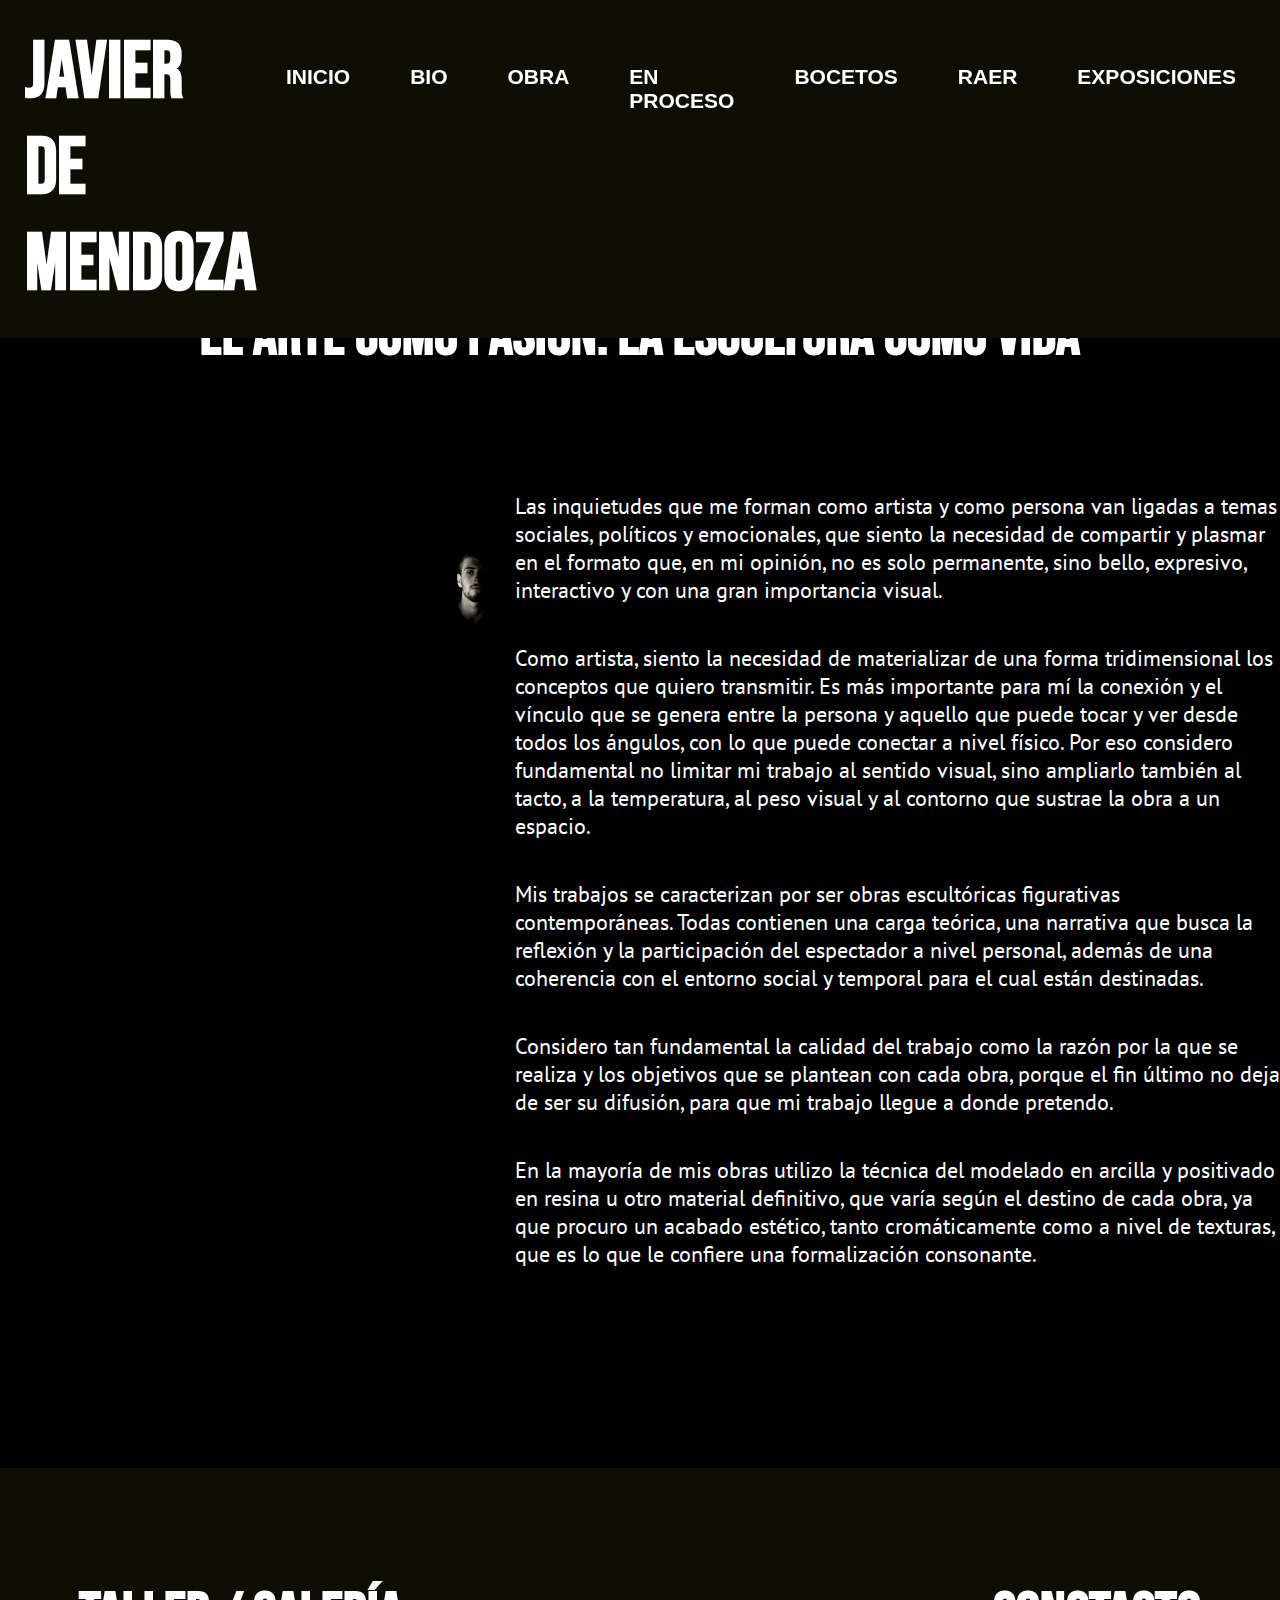
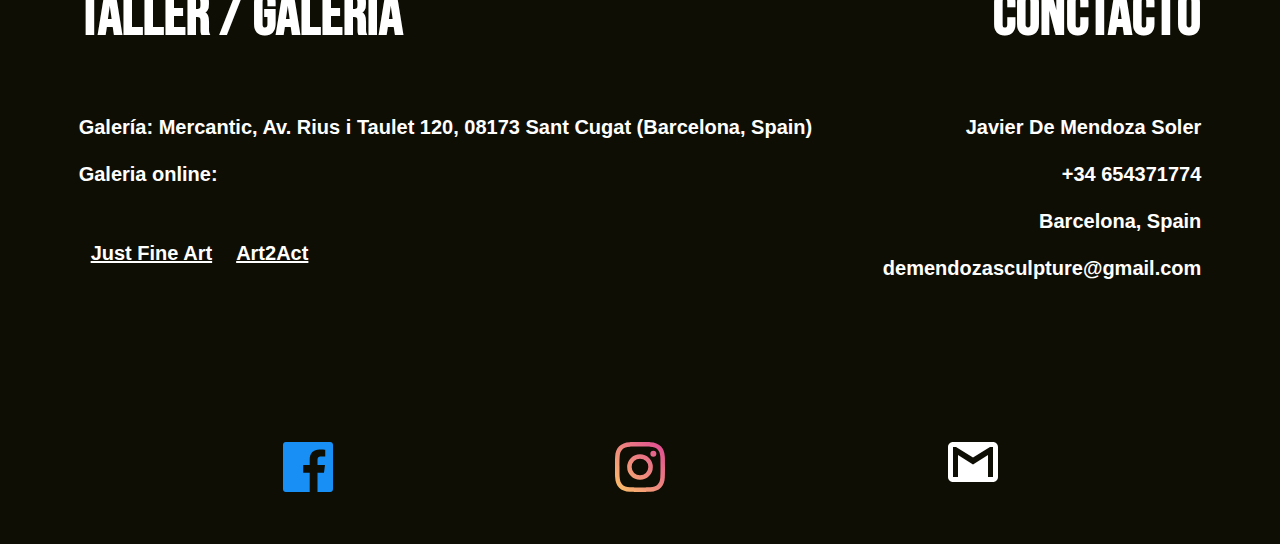
==== commit 74599961: "RAER" ====
--- a/index.html
+++ b/index.html
@@ -50,7 +50,7 @@
                 <h3 class="text-xxl">El arte como pasión. La escultura como vida</h3>
             </div>
             <div class="card__inicio">
-                <div>
+                <div class="card__inicio-img">
                     <img class="" src="/Imagenes/Perfil/fotoPerf.png" alt="">
                 </div>
                 <div class="card__inicio-text">
@@ -82,11 +82,8 @@
                     <h3 class="text-xxl">Taller / Galería</h3>
                 </div>
                 <div>
-                    <h4>Taller: C/Teodoro Roviralta 27, 08022 Barcelona, Spain</h4>
-                </div>
-                <div>
                     <h4>
-                       Galería: Av/ Rius i Taulet 120, 08173 Sant Cugat (Barcelona, Spain) 
+                        Galería: Mercantic, Av. Rius i Taulet 120, 08173 Sant Cugat (Barcelona, Spain) 
                     </h4>
                 </div>
                 <div>
@@ -114,10 +111,7 @@
                     <h4>+34 654371774</h4>
                 </div>
                 <div>
-                    <h4>C/ Teodoro Roviralta 27</h4>
-                </div>
-                <div>
-                    <h4>08022, Barcelona, Spain</h4>
+                    <h4>Barcelona, Spain</h4>
                 </div>
                 <div>
                     <h4>demendozasculpture@gmail.com</h4>
--- a/style.css
+++ b/style.css
@@ -1,6 +1,7 @@
 @import url('https://fonts.googleapis.com/css2?family=Bebas+Neue&display=swap');
 @import url('https://fonts.googleapis.com/css2?family=Libre+Baskerville&display=swap');
-
+@import url('https://fonts.googleapis.com/css2?family=Roboto&display=swap');
+@import url('https://fonts.googleapis.com/css2?family=PT+Sans:ital@0;1&family=Roboto&display=swap');
 :root{
     font-size: 62.5%;
     color: white;
@@ -34,7 +35,7 @@
 
 .text-xl {
     font-size: 2.2rem;
-    font-family: 'Libre Baskerville', serif;
+    font-family: 'PT Sans', sans-serif;
 }
 
 /* BTN MENU */
@@ -90,7 +91,6 @@
 }
 
 .card{
-    padding: 0 20rem;
     text-align: center;
 }
 
@@ -99,6 +99,7 @@
     display: flex;
     flex-direction: row;
     justify-content: center;
+    padding-left: 42rem;
 }
 
 .card__inicio-text{
@@ -177,5 +178,45 @@
     color: white;
 }
 
-
-
+@media screen and (max-width: 700px){
+
+    :root{
+        font-size: 55%;
+    }
+
+    header{
+        position: relative;
+    }
+
+    .container{
+        display: flex;
+        flex-direction: column;
+        justify-content: space-around;
+        text-align: center;
+        padding-top: 5rem;
+    }
+
+    .container__head-menu{
+        display: flex;
+        flex-direction: column;
+    }
+
+    .card__inicio{
+        display: flex;
+        flex-direction: column;
+    }
+
+    .card__inicio-text{
+        margin-top: 5rem;
+    }
+
+    .footer{
+        display: flex;
+        flex-direction: column;
+        justify-content: space-around;
+    }
+
+
+}
+
+
